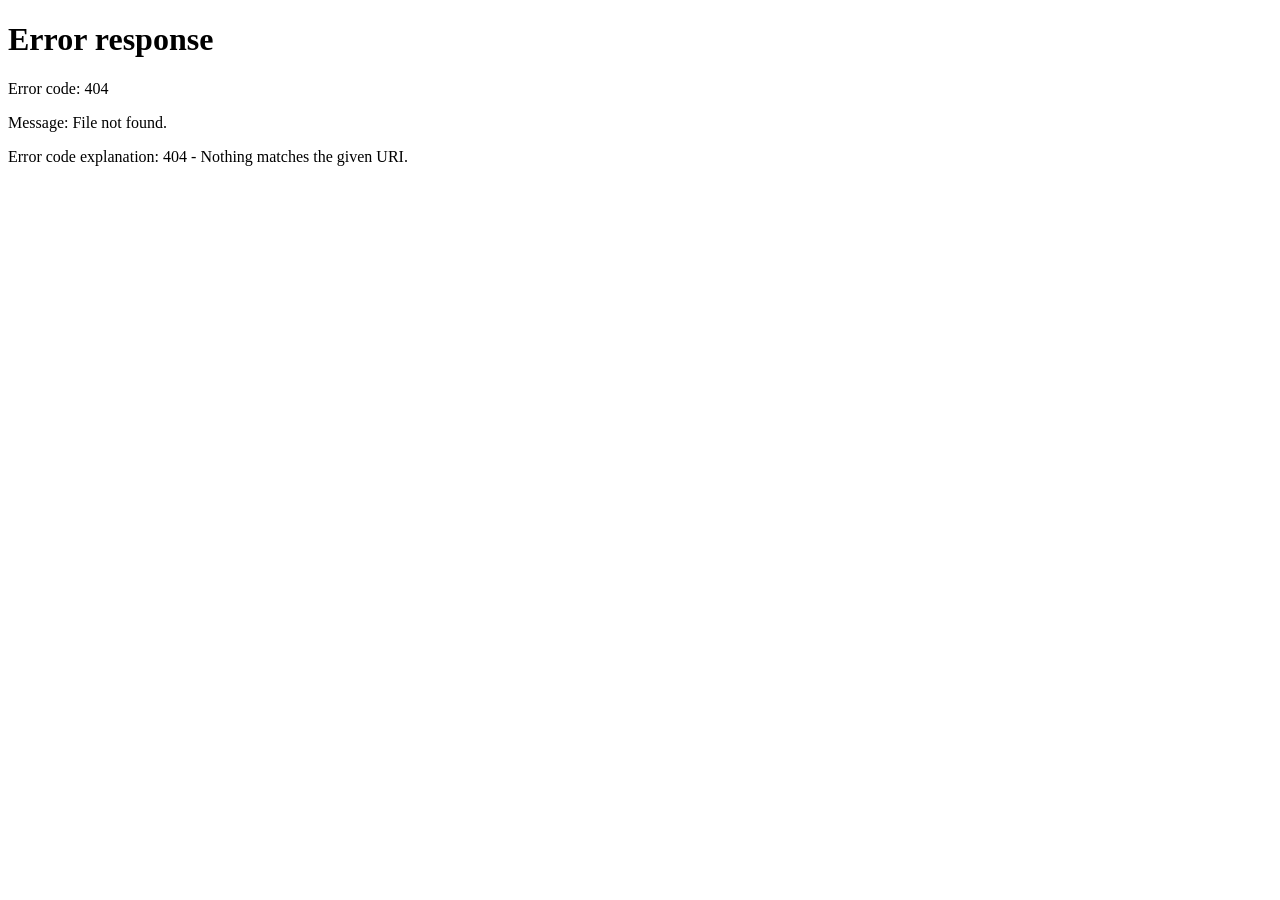
==== webapp/static/index.html @ 8efa5b32 "Initial commit: FastAPI holdings portal + zero-cost Railway/R2 deploy kit" ====
<!DOCTYPE html>
<html lang="en">
<head>
<meta charset="UTF-8">
<meta name="viewport" content="width=device-width, initial-scale=1.0">
<title>Factsheet Engine AI</title>
<link rel="stylesheet" href="/static/css/style.css?v=3">
</head>
<body>
<script>
  // Landing page: route based on session state
  const token = localStorage.getItem("fea_token");
  if (token) { location.replace("/app"); }
  else { location.replace("/login"); }
</script>
</body>
</html>
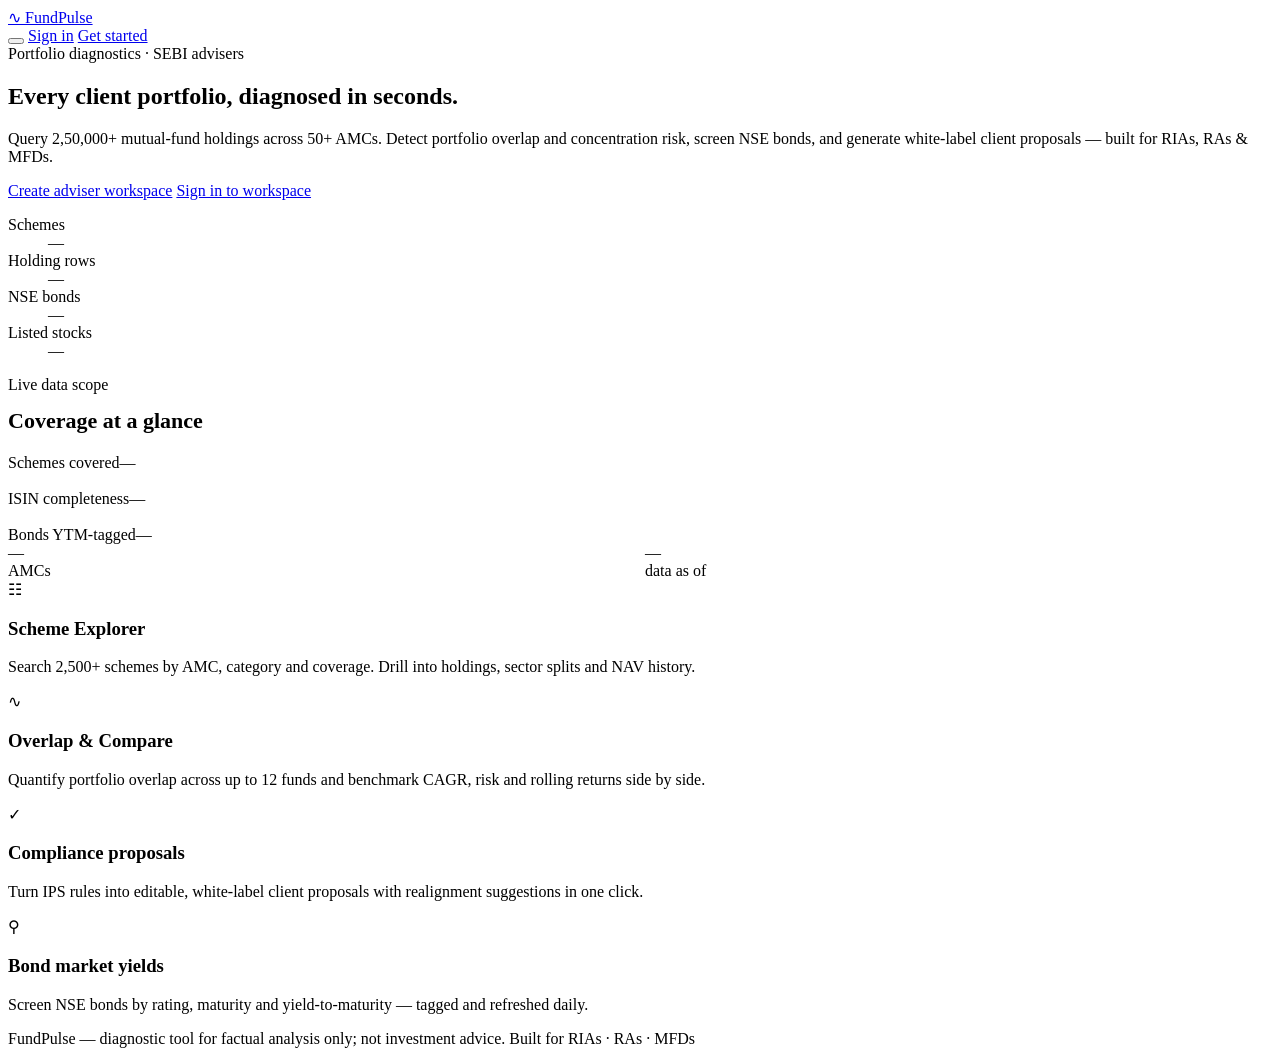
==== commit e5a1f4d4: "feat(ui): port welcome-gateway design system - oklch tokens, dark mode, landing page, detail-page ca" ====
--- a/webapp/static/index.html
+++ b/webapp/static/index.html
@@ -3,15 +3,142 @@
 <head>
 <meta charset="UTF-8">
 <meta name="viewport" content="width=device-width, initial-scale=1.0">
-<title>Factsheet Engine AI</title>
-<link rel="stylesheet" href="/static/css/style.css?v=3">
+<meta name="description" content="FundPulse — portfolio diagnostics, overlap analytics and white-label client proposals for SEBI-registered advisers.">
+<title>FundPulse · Portfolio diagnostics for SEBI Advisers</title>
+<script>
+  (() => { try {
+    const t = localStorage.getItem("fea_theme");
+    if (t === "dark" || (!t && window.matchMedia && matchMedia("(prefers-color-scheme: dark)").matches))
+      document.documentElement.classList.add("dark");
+  } catch (e) {} })();
+</script>
+<link rel="preconnect" href="https://fonts.googleapis.com">
+<link rel="preconnect" href="https://fonts.gstatic.com" crossorigin>
+<link href="https://fonts.googleapis.com/css2?family=DM+Sans:opsz,wght@9..40,400;9..40,500;9..40,700&family=IBM+Plex+Mono:wght@400;500;600&family=Space+Grotesk:wght@500;600;700&display=swap" rel="stylesheet">
+<link rel="stylesheet" href="/static/css/style.css?v=4">
 </head>
 <body>
+
+<header class="lp-header">
+  <div class="lp-header-in">
+    <a class="lp-brand" href="/"><span class="logo" aria-hidden="true">∿</span> FundPulse</a>
+    <div class="lp-actions">
+      <button id="themeToggle" class="theme-toggle" type="button" aria-label="Toggle dark mode"></button>
+      <a class="btn btn-outline btn-sm" href="/login">Sign in</a>
+      <a class="btn btn-primary btn-sm" href="/register">Get started</a>
+    </div>
+  </div>
+</header>
+
+<main>
+  <section class="lp-hero">
+    <div class="lp-copy">
+      <div class="eyebrow">Portfolio diagnostics · SEBI advisers</div>
+      <h1>Every client portfolio, diagnosed in seconds.</h1>
+      <p class="lp-sub">Query 2,50,000+ mutual-fund holdings across 50+ AMCs. Detect portfolio
+         overlap and concentration risk, screen NSE bonds, and generate white-label
+         client proposals — built for RIAs, RAs &amp; MFDs.</p>
+      <div class="lp-ctas">
+        <a class="btn btn-primary" href="/register">Create adviser workspace</a>
+        <a class="btn btn-outline" href="/login">Sign in to workspace</a>
+      </div>
+      <dl class="lp-stats">
+        <div><dt>Schemes</dt><dd id="lpSchemes">—</dd></div>
+        <div><dt>Holding rows</dt><dd id="lpHoldings">—</dd></div>
+        <div><dt>NSE bonds</dt><dd id="lpBonds">—</dd></div>
+        <div><dt>Listed stocks</dt><dd id="lpStocks">—</dd></div>
+      </dl>
+    </div>
+
+    <aside class="lp-tile" aria-hidden="true">
+      <div>
+        <span class="lp-tile-pill">Live data scope</span>
+        <h2 style="font-size:22px;font-weight:600;margin:14px 0 4px">Coverage at a glance</h2>
+        <p style="margin:0;color:rgba(255,255,255,.72);font-size:13px">Refreshed from official AMC disclosures and AMFI.</p>
+      </div>
+      <div style="display:flex;flex-direction:column;gap:18px">
+        <div>
+          <div class="lp-bar-row"><span id="lpBarSchemesLbl">Schemes covered</span><span id="lpBarSchemesVal">—</span></div>
+          <div class="lp-bar"><i id="lpBarSchemes" style="width:0%"></i></div>
+        </div>
+        <div>
+          <div class="lp-bar-row"><span>ISIN completeness</span><span id="lpBarIsinVal">—</span></div>
+          <div class="lp-bar"><i id="lpBarIsin" style="width:0%"></i></div>
+        </div>
+        <div>
+          <div class="lp-bar-row"><span>Bonds YTM-tagged</span><span id="lpBarYtmVal">—</span></div>
+          <div class="lp-bar"><i id="lpBarYtm" style="width:0%"></i></div>
+        </div>
+      </div>
+      <div style="display:grid;grid-template-columns:1fr 1fr;gap:10px">
+        <div class="scope-tile"><div class="scope-num" id="lpAmcs">—</div><div class="scope-lbl">AMCs</div></div>
+        <div class="scope-tile"><div class="scope-num" id="lpAsOf">—</div><div class="scope-lbl">data as of</div></div>
+      </div>
+    </aside>
+  </section>
+
+  <section class="lp-features">
+    <div class="lp-features-in">
+      <div class="lp-feature">
+        <div class="ico">☷</div>
+        <h3>Scheme Explorer</h3>
+        <p>Search 2,500+ schemes by AMC, category and coverage. Drill into holdings,
+           sector splits and NAV history.</p>
+      </div>
+      <div class="lp-feature">
+        <div class="ico">∿</div>
+        <h3>Overlap &amp; Compare</h3>
+        <p>Quantify portfolio overlap across up to 12 funds and benchmark CAGR, risk
+           and rolling returns side by side.</p>
+      </div>
+      <div class="lp-feature">
+        <div class="ico">✓</div>
+        <h3>Compliance proposals</h3>
+        <p>Turn IPS rules into editable, white-label client proposals with realignment
+           suggestions in one click.</p>
+      </div>
+      <div class="lp-feature">
+        <div class="ico">⚲</div>
+        <h3>Bond market yields</h3>
+        <p>Screen NSE bonds by rating, maturity and yield-to-maturity — tagged and
+           refreshed daily.</p>
+      </div>
+    </div>
+  </section>
+</main>
+
+<footer class="lp-footer">
+  <div class="lp-footer-in">
+    <span>FundPulse — diagnostic tool for factual analysis only; not investment advice.</span>
+    <span>Built for RIAs · RAs · MFDs</span>
+  </div>
+</footer>
+
+<script src="/static/js/utils.js?v=4"></script>
 <script>
-  // Landing page: route based on session state
-  const token = localStorage.getItem("fea_token");
-  if (token) { location.replace("/app"); }
-  else { location.replace("/login"); }
+  App.initThemeToggle("themeToggle");
+  const fmt = (v) => (v == null ? "—" : Number(v).toLocaleString("en-IN"));
+  const pctTxt = (v) => (v == null ? "—" : v + "%");
+  fetch("/api/health").catch(() => {});
+  fetch("/api/scope-stats").then(r => r.ok ? r.json() : null).then(s => {
+    if (!s) return;
+    document.getElementById("lpSchemes").textContent = fmt(s.schemes);
+    document.getElementById("lpHoldings").textContent = fmt(s.holdings);
+    document.getElementById("lpBonds").textContent = fmt(s.bonds);
+    document.getElementById("lpStocks").textContent = fmt(s.stocks);
+    document.getElementById("lpAmcs").textContent = fmt(s.amcs);
+    document.getElementById("lpAsOf").textContent = s.as_of || "—";
+    const setBar = (id, val) => {
+      const pct = Math.max(0, Math.min(100, Number(val) || 0));
+      document.getElementById(id).style.width = pct + "%";
+    };
+    setBar("lpBarSchemes", s.schemes_covered_pct);
+    setBar("lpBarIsin", s.isin_pct);
+    setBar("lpBarYtm", s.bonds_ytm_pct);
+    document.getElementById("lpBarSchemesVal").textContent = pctTxt(s.schemes_covered_pct);
+    document.getElementById("lpBarIsinVal").textContent = pctTxt(s.isin_pct);
+    document.getElementById("lpBarYtmVal").textContent = pctTxt(s.bonds_ytm_pct);
+  }).catch(() => {});
 </script>
 </body>
-</html>+</html>
